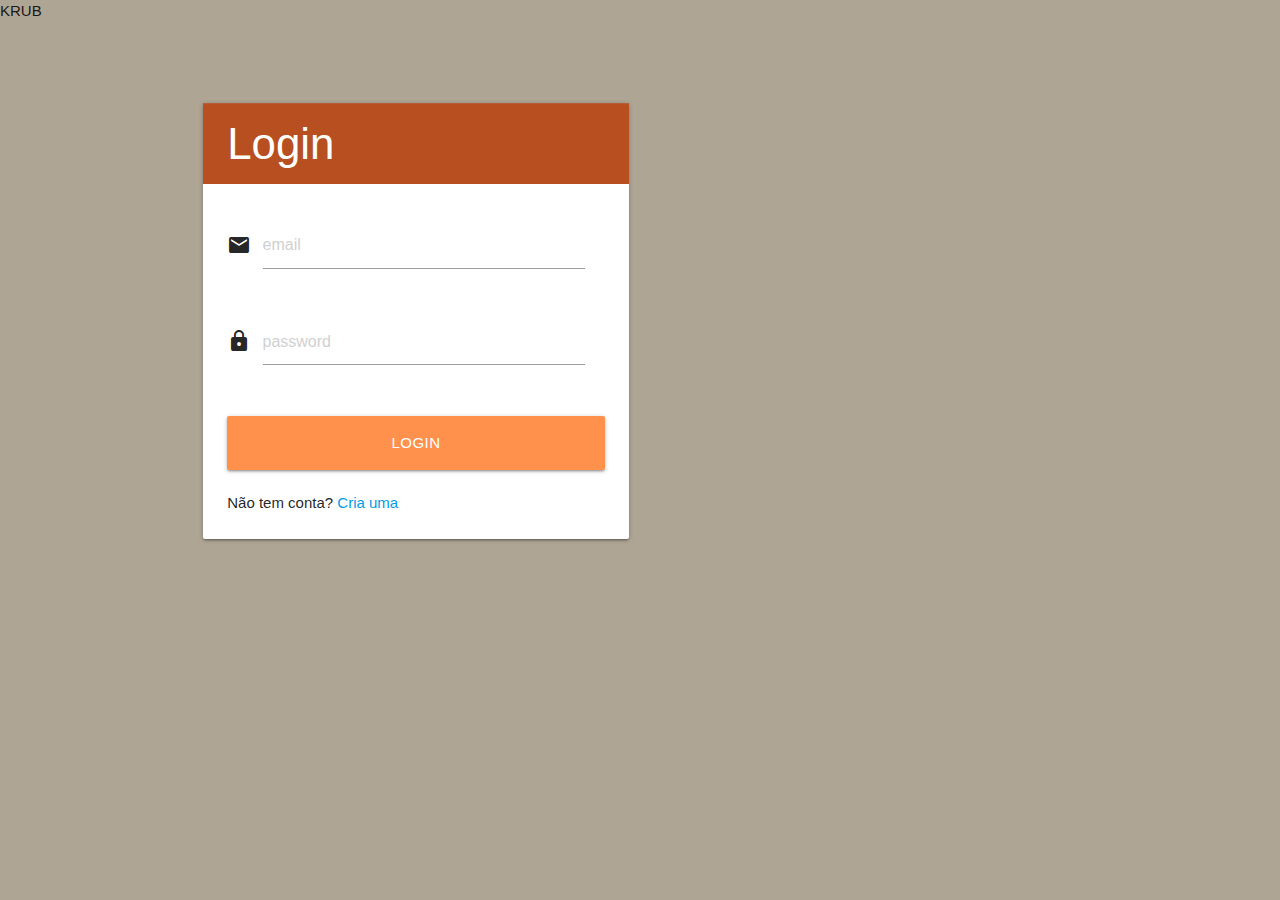
==== index.html @ 177c9086 "subindo o repositorio" ====
<!DOCTYPE html>
<html>

<head>
  <meta charset="utf-8" />
  <meta http-equiv="X-UA-Compatible" content="IE=edge">
  <title>Login</title>
  <meta name="viewport" content="width=device-width, initial-scale=1">
  <link rel="stylesheet" type="text/css" media="screen" href="_css/materialize.css" />
  <link rel="stylesheet" type="text/css" href="_css/estilo.css" />
  <link href="https://fonts.googleapis.com/icon?family=Material+Icons" rel="stylesheet">

</head>

<body class="-AEA594">
  KRUB
  <div class="container ">
    <div class="row ">
      <div class="col s12 m8 l6 ">
        <div class="card " style="margin-top: 80px">
          <div class="card-action 
        white-text" style="background-color: #B74F20;">
            <h3 style="margin: auto;">Login</h3>
          </div>

          <div class="card-content">

            <form action="exibir_contas.html">
              <div class="input-field">
                <div class="row">
                  <div class="col m2" id="inline-icon">
                    <i class="material-icons hide-on-small-only">email</i>
                  </div>
                  <div class="col s12 m10" id="line-log">
                    <input id="email" type="email" class="validate " placeholder="email" required><br><br>
                  </div>
                </div>

                <div class="row">
                  <div class="col m2" id="inline-icon">
                    <i class="material-icons hide-on-small-only">lock</i>
                  </div>
                  <div class="col s12 m10" id="line-log">
                    <input id="pass" type="password" class="validate" placeholder="password" required><br><br>
                  </div>
                </div>
              </div>
              <button type="submit" class="waves-effect waves-light btn-large" id="tam-btn">Login</button><br><br>
            </form>

            
            <span>Não tem conta? </span><a href="cria_conta.html">Cria uma</a>
          </div>
        </div>
      </div>
    </div>
  </div>



</body>

</html>
---- _css/estilo.css ----
/* botao de login*/
#tam-btn {
    width: 100%;
    background-color: #FF914C;
}

a:link { 
    text-decoration:none; 
} 
#slide-out{
    border-left-width: 30px
}
/* icones do login */
#inline-icon{
    margin-top: 10px;
    width: auto;
}

/* linha de login*/
#line-log {
    padding-left: 0px;
}

img {
    max-width:200px;
    max-height:150px;
    width: auto;
    height: auto;
}


/*cores da pag*/
.-DBE0E3 {background-color: #DBE0E3;}
.-AEA594 {background-color: #AEA594;}
.-FF914C {background-color: #FF914C;}
.-A0874E {background-color: #A0874E;}
.-B74F20 {background-color: #B74F20;}
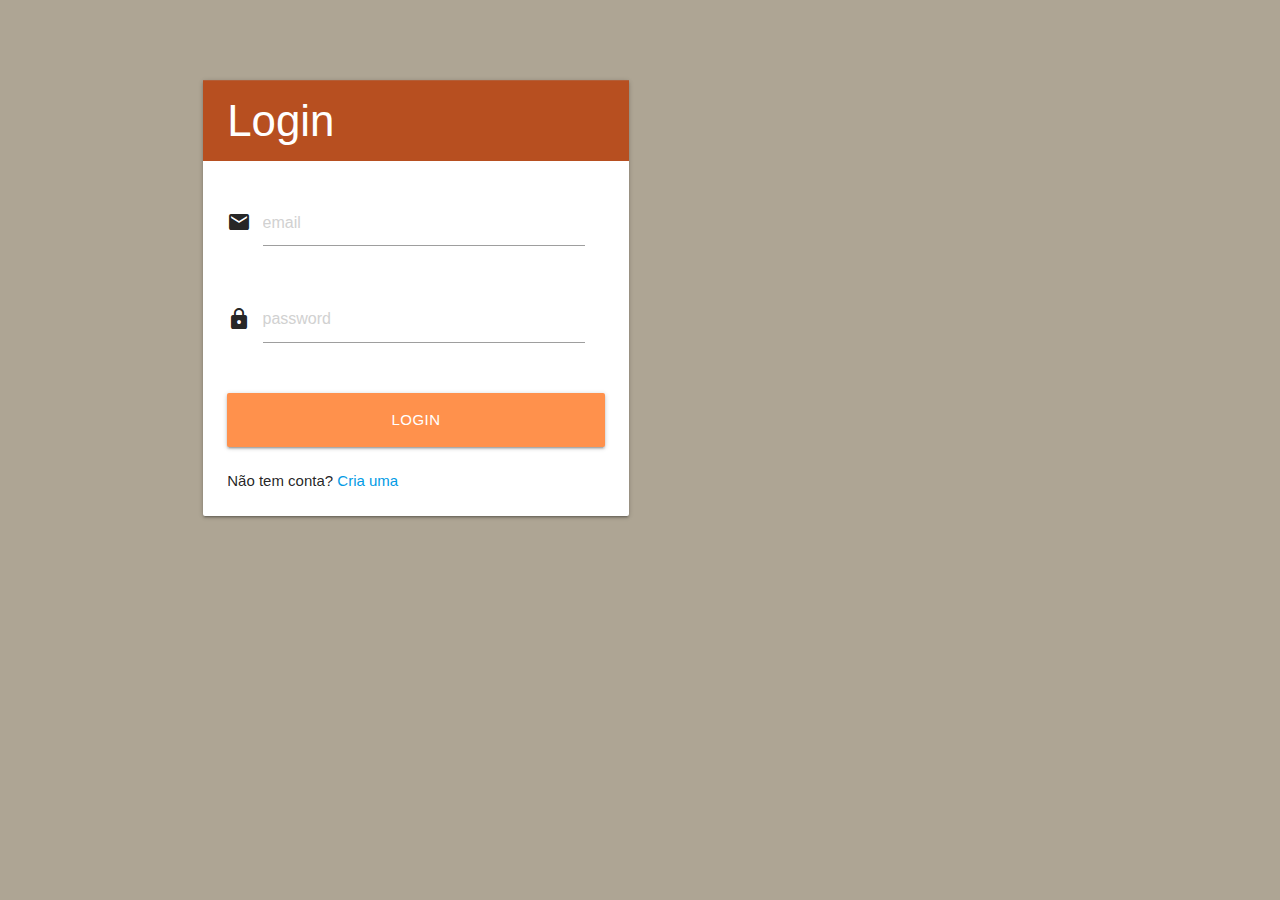
==== commit 72526577: "atualização" ====
--- a/index.html
+++ b/index.html
@@ -13,10 +13,10 @@
 </head>
 
 <body class="-AEA594">
-  KRUB
+ <!--KRUB--> 
   <div class="container ">
     <div class="row ">
-      <div class="col s12 m8 l6 ">
+      <div class="col s12 m8 l6 ofssert - m4">
         <div class="card " style="margin-top: 80px">
           <div class="card-action 
         white-text" style="background-color: #B74F20;">
--- a/_css/estilo.css
+++ b/_css/estilo.css
@@ -2,6 +2,15 @@
 #tam-btn {
     width: 100%;
     background-color: #FF914C;
+}
+
+/* botao de cadastro*/
+#tam-btn2 {
+    width: 46%;
+	margin-left: 12px;
+	margin-right: 2px;
+    background-color: #FF914C;
+	
 }
 
 a:link { 
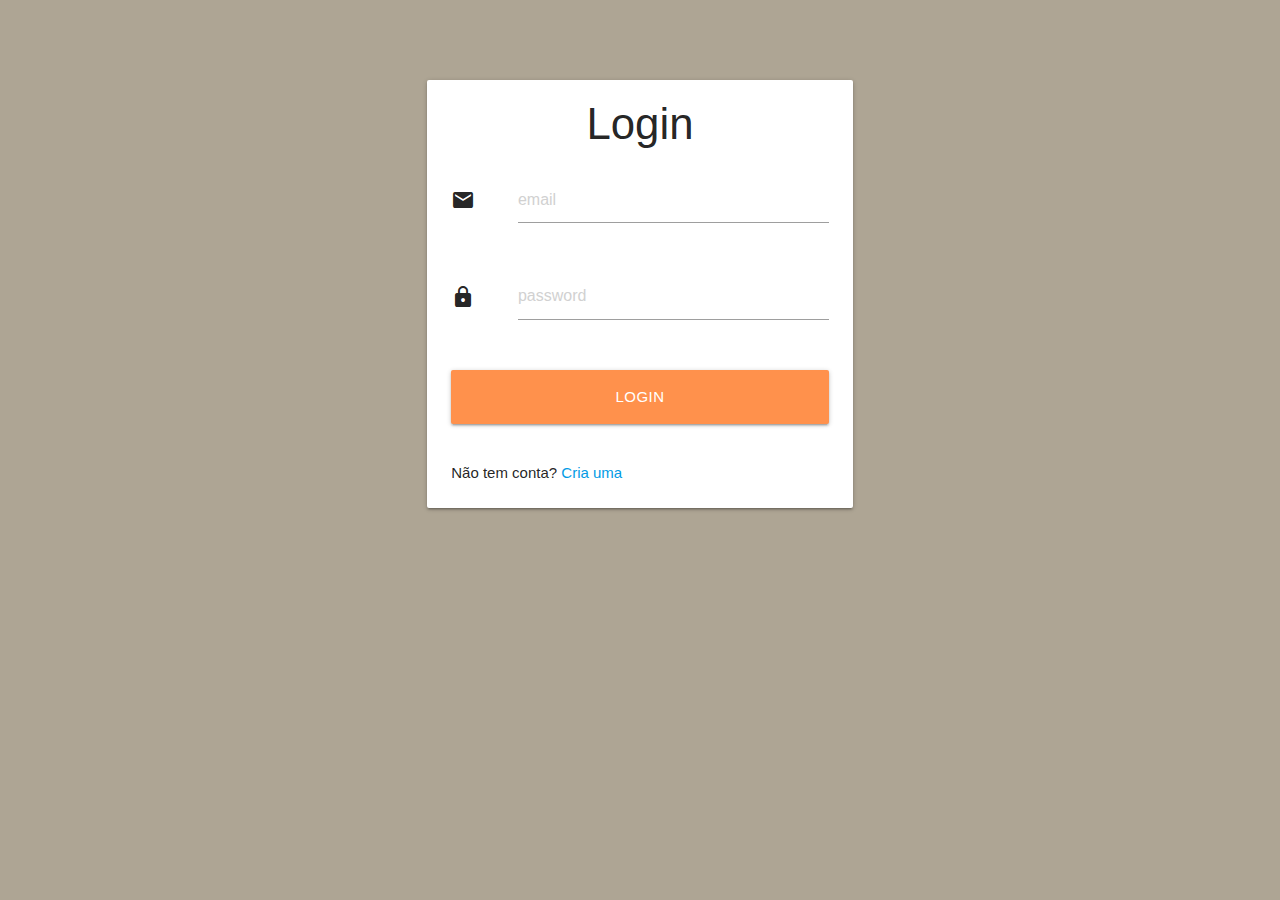
==== commit 62d91fad: "atualizado" ====
--- a/index.html
+++ b/index.html
@@ -13,42 +13,41 @@
 </head>
 
 <body class="-AEA594">
- <!--KRUB--> 
+  <!--KRUB-->
   <div class="container ">
     <div class="row ">
-      <div class="col s12 m8 l6 ofssert - m4">
+      <div class="col s12 m8 l6 offset-m2 offset-l3">
         <div class="card " style="margin-top: 80px">
-          <div class="card-action 
-        white-text" style="background-color: #B74F20;">
-            <h3 style="margin: auto;">Login</h3>
-          </div>
+
+          <h3 class="titulo">Login</h3>
+
 
           <div class="card-content">
 
-            <form action="exibir_contas.html">
+            <form action="exibir_contas.html" method="POST">
               <div class="input-field">
                 <div class="row">
-                  <div class="col m2" id="inline-icon">
-                    <i class="material-icons hide-on-small-only">email</i>
+                  <div class="col m2 hide-on-small-only" id="">
+                    <i class="inline-icon material-icons ">email</i>
                   </div>
-                  <div class="col s12 m10" id="line-log">
-                    <input id="email" type="email" class="validate " placeholder="email" required><br><br>
+                  <div class="col s12 m10" id="">
+                    <input id="email" type="email" class="line-log validate fixe" placeholder="email" required><br><br>
                   </div>
                 </div>
 
                 <div class="row">
-                  <div class="col m2" id="inline-icon">
-                    <i class="material-icons hide-on-small-only">lock</i>
+                  <div class="col m2 hide-on-small-only" id="inline-icon">
+                    <i class="inline-icon material-icons ">lock</i>
                   </div>
                   <div class="col s12 m10" id="line-log">
-                    <input id="pass" type="password" class="validate" placeholder="password" required><br><br>
+                    <input id="pass" type="password" class="line-log validate" placeholder="password" required><br><br>
                   </div>
                 </div>
+                <button type="submit" class="tam-btn waves-effect waves-light btn-large">Login</button><br><br>
               </div>
-              <button type="submit" class="waves-effect waves-light btn-large" id="tam-btn">Login</button><br><br>
             </form>
 
-            
+
             <span>Não tem conta? </span><a href="cria_conta.html">Cria uma</a>
           </div>
         </div>
@@ -56,7 +55,7 @@
     </div>
   </div>
 
-
+  <script type="text/javascript" src="js/materialize.min.js"></script>
 
 </body>
 
--- a/_css/estilo.css
+++ b/_css/estilo.css
@@ -1,18 +1,14 @@
 /* botao de login*/
-#tam-btn {
+.tam-btn {
     width: 100%;
     background-color: #FF914C;
 }
-
-/* botao de cadastro*/
-#tam-btn2 {
-    width: 46%;
-	margin-left: 12px;
-	margin-right: 2px;
-    background-color: #FF914C;
-	
+/* centralizando texto de cabeçalho*/
+.titulo{
+    text-align: center;
+    padding-top: 20px; 
+    margin-bottom: -10px;
 }
-
 a:link { 
     text-decoration:none; 
 } 
@@ -20,14 +16,18 @@
     border-left-width: 30px
 }
 /* icones do login */
-#inline-icon{
-    margin-top: 10px;
+.inline-icon{
+    margin-top: 11px;
     width: auto;
+    
 }
 
+
+
 /* linha de login*/
-#line-log {
-    padding-left: 0px;
+.line-log {
+    padding-right: 0px;
+    
 }
 
 img {
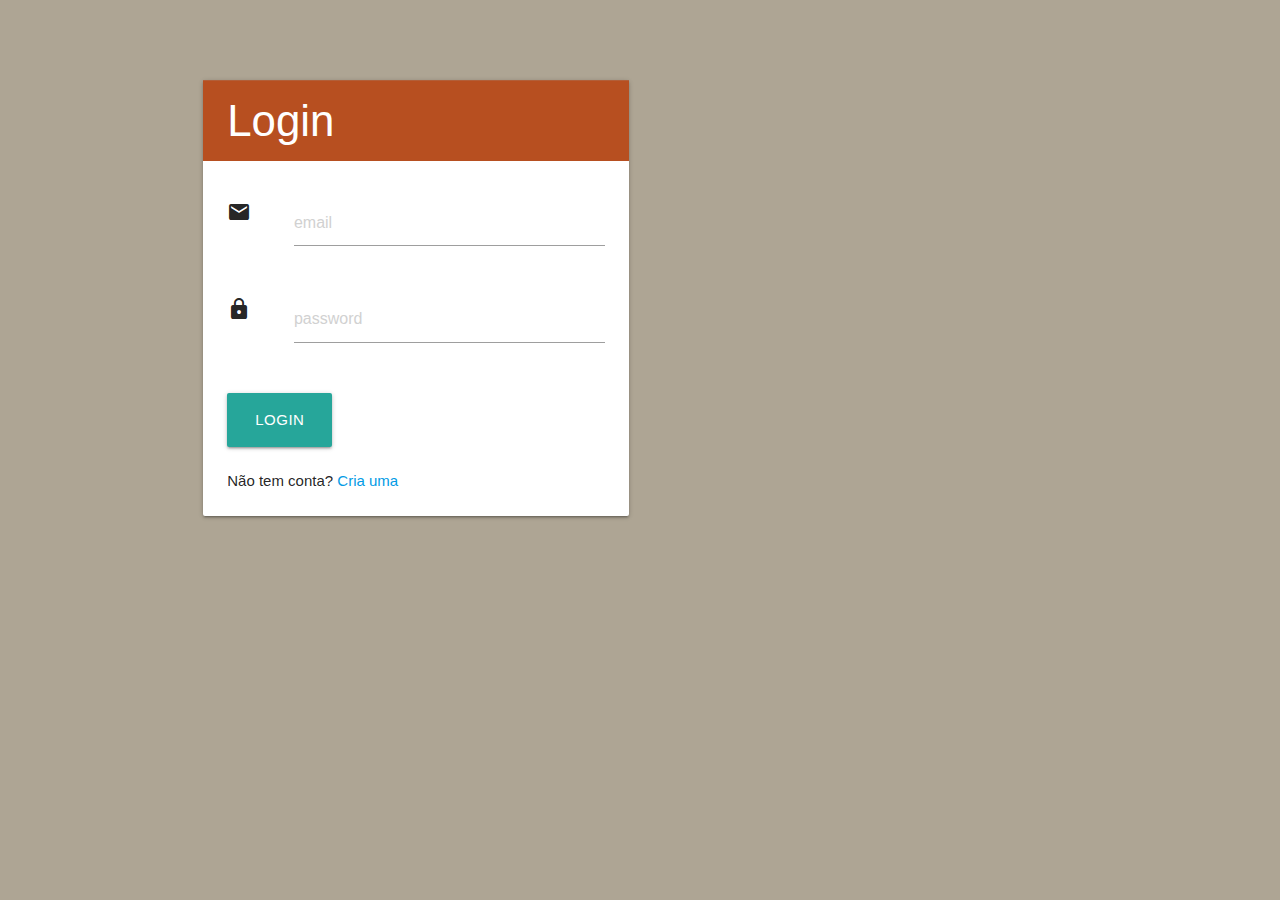
==== commit 93934073: "Add files via upload" ====
--- a/index.html
+++ b/index.html
@@ -13,41 +13,42 @@
 </head>
 
 <body class="-AEA594">
-  <!--KRUB-->
+ <!--KRUB--> 
   <div class="container ">
     <div class="row ">
-      <div class="col s12 m8 l6 offset-m2 offset-l3">
+      <div class="col s12 m8 l6 ofssert - m4">
         <div class="card " style="margin-top: 80px">
-
-          <h3 class="titulo">Login</h3>
-
+          <div class="card-action 
+        white-text" style="background-color: #B74F20;">
+            <h3 style="margin: auto;">Login</h3>
+          </div>
 
           <div class="card-content">
 
-            <form action="exibir_contas.html" method="POST">
+            <form action="exibir_contas.html">
               <div class="input-field">
                 <div class="row">
-                  <div class="col m2 hide-on-small-only" id="">
-                    <i class="inline-icon material-icons ">email</i>
+                  <div class="col m2" id="inline-icon">
+                    <i class="material-icons hide-on-small-only">email</i>
                   </div>
-                  <div class="col s12 m10" id="">
-                    <input id="email" type="email" class="line-log validate fixe" placeholder="email" required><br><br>
+                  <div class="col s12 m10" id="line-log">
+                    <input id="email" type="email" class="validate " placeholder="email" required><br><br>
                   </div>
                 </div>
 
                 <div class="row">
-                  <div class="col m2 hide-on-small-only" id="inline-icon">
-                    <i class="inline-icon material-icons ">lock</i>
+                  <div class="col m2" id="inline-icon">
+                    <i class="material-icons hide-on-small-only">lock</i>
                   </div>
                   <div class="col s12 m10" id="line-log">
-                    <input id="pass" type="password" class="line-log validate" placeholder="password" required><br><br>
+                    <input id="pass" type="password" class="validate" placeholder="password" required><br><br>
                   </div>
                 </div>
-                <button type="submit" class="tam-btn waves-effect waves-light btn-large">Login</button><br><br>
               </div>
+              <button type="submit" class="waves-effect waves-light btn-large" id="tam-btn">Login</button><br><br>
             </form>
 
-
+            
             <span>Não tem conta? </span><a href="cria_conta.html">Cria uma</a>
           </div>
         </div>
@@ -55,7 +56,7 @@
     </div>
   </div>
 
-  <script type="text/javascript" src="js/materialize.min.js"></script>
+
 
 </body>
 
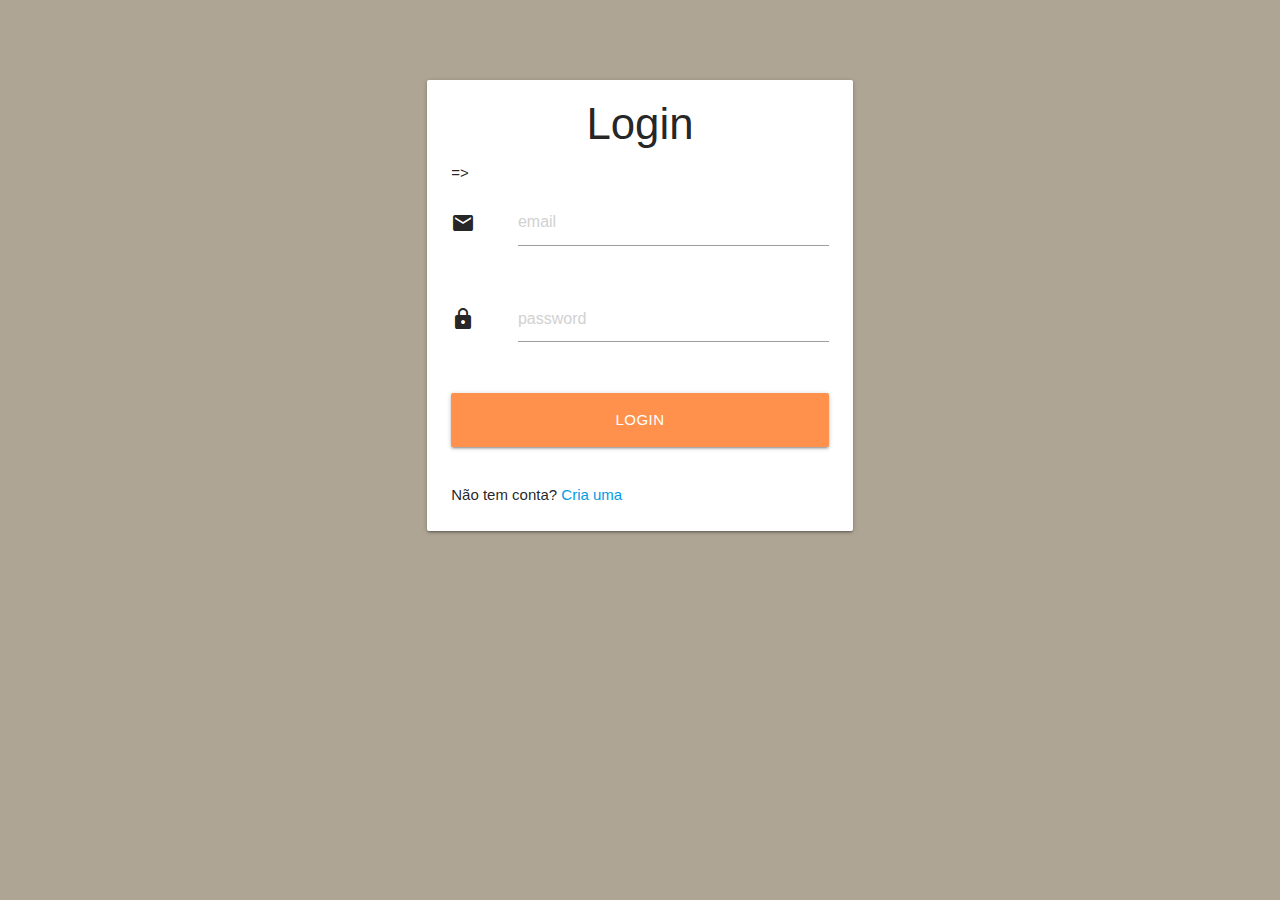
==== commit 9abb21c5: "atualizado" ====
--- a/index.html
+++ b/index.html
@@ -13,42 +13,41 @@
 </head>
 
 <body class="-AEA594">
- <!--KRUB--> 
+  <!--KRUB-->
   <div class="container ">
     <div class="row ">
-      <div class="col s12 m8 l6 ofssert - m4">
+      <div class="col s12 m8 l6 offset-m2 offset-l3">
         <div class="card " style="margin-top: 80px">
-          <div class="card-action 
-        white-text" style="background-color: #B74F20;">
-            <h3 style="margin: auto;">Login</h3>
-          </div>
 
-          <div class="card-content">
+          <h3 class="titulo">Login</h3>
 
-            <form action="exibir_contas.html">
+
+          <div class="card-content"> =>
+
+            <form action="exibir_contas.html" method="POST">
               <div class="input-field">
                 <div class="row">
-                  <div class="col m2" id="inline-icon">
-                    <i class="material-icons hide-on-small-only">email</i>
+                  <div class="col m2 hide-on-small-only" id="">
+                    <i class="inline-icon material-icons ">email</i>
                   </div>
-                  <div class="col s12 m10" id="line-log">
-                    <input id="email" type="email" class="validate " placeholder="email" required><br><br>
+                  <div class="col s12 m10" id="">
+                    <input id="email" type="email" class="line-log validate fixe" placeholder="email" required><br><br>
                   </div>
                 </div>
 
                 <div class="row">
-                  <div class="col m2" id="inline-icon">
-                    <i class="material-icons hide-on-small-only">lock</i>
+                  <div class="col m2 hide-on-small-only" id="inline-icon">
+                    <i class="inline-icon material-icons ">lock</i>
                   </div>
                   <div class="col s12 m10" id="line-log">
-                    <input id="pass" type="password" class="validate" placeholder="password" required><br><br>
+                    <input id="pass" type="password" class="line-log validate" placeholder="password" required><br><br>
                   </div>
                 </div>
+                <button id="login" type="submit" class="tam-btn waves-effect waves-light btn-large">Login</button><br><br>
               </div>
-              <button type="submit" class="waves-effect waves-light btn-large" id="tam-btn">Login</button><br><br>
             </form>
 
-            
+
             <span>Não tem conta? </span><a href="cria_conta.html">Cria uma</a>
           </div>
         </div>
@@ -56,8 +55,8 @@
     </div>
   </div>
 
-
-
+  <script type="text/javascript" src="js/materialize.min.js"></script>
+  <script type="text/javascript" src="js/login.js"></script>
 </body>
 
 </html>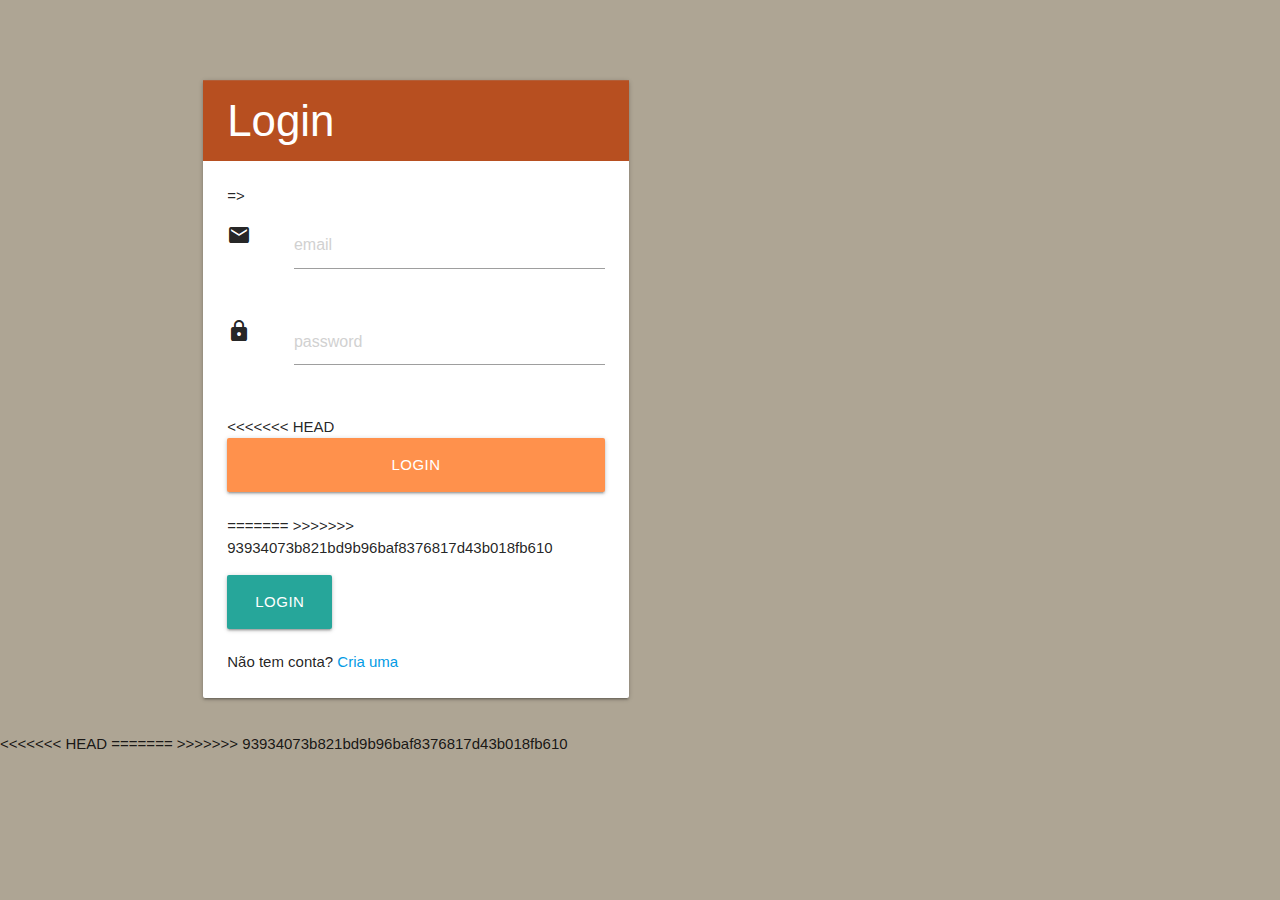
==== commit 7db7f299: "atualizado" ====
--- a/index.html
+++ b/index.html
@@ -13,41 +13,46 @@
 </head>
 
 <body class="-AEA594">
-  <!--KRUB-->
+ <!--KRUB--> 
   <div class="container ">
     <div class="row ">
-      <div class="col s12 m8 l6 offset-m2 offset-l3">
+      <div class="col s12 m8 l6 ofssert - m4">
         <div class="card " style="margin-top: 80px">
-
-          <h3 class="titulo">Login</h3>
-
+          <div class="card-action 
+        white-text" style="background-color: #B74F20;">
+            <h3 style="margin: auto;">Login</h3>
+          </div>
 
           <div class="card-content"> =>
 
-            <form action="exibir_contas.html" method="POST">
+            <form action="exibir_contas.html">
               <div class="input-field">
                 <div class="row">
-                  <div class="col m2 hide-on-small-only" id="">
-                    <i class="inline-icon material-icons ">email</i>
+                  <div class="col m2" id="inline-icon">
+                    <i class="material-icons hide-on-small-only">email</i>
                   </div>
-                  <div class="col s12 m10" id="">
-                    <input id="email" type="email" class="line-log validate fixe" placeholder="email" required><br><br>
+                  <div class="col s12 m10" id="line-log">
+                    <input id="email" type="email" class="validate " placeholder="email" required><br><br>
                   </div>
                 </div>
 
                 <div class="row">
-                  <div class="col m2 hide-on-small-only" id="inline-icon">
-                    <i class="inline-icon material-icons ">lock</i>
+                  <div class="col m2" id="inline-icon">
+                    <i class="material-icons hide-on-small-only">lock</i>
                   </div>
                   <div class="col s12 m10" id="line-log">
-                    <input id="pass" type="password" class="line-log validate" placeholder="password" required><br><br>
+                    <input id="pass" type="password" class="validate" placeholder="password" required><br><br>
                   </div>
                 </div>
+<<<<<<< HEAD
                 <button id="login" type="submit" class="tam-btn waves-effect waves-light btn-large">Login</button><br><br>
+=======
+>>>>>>> 93934073b821bd9b96baf8376817d43b018fb610
               </div>
+              <button type="submit" class="waves-effect waves-light btn-large" id="tam-btn">Login</button><br><br>
             </form>
 
-
+            
             <span>Não tem conta? </span><a href="cria_conta.html">Cria uma</a>
           </div>
         </div>
@@ -55,8 +60,13 @@
     </div>
   </div>
 
+<<<<<<< HEAD
   <script type="text/javascript" src="js/materialize.min.js"></script>
   <script type="text/javascript" src="js/login.js"></script>
+=======
+
+
+>>>>>>> 93934073b821bd9b96baf8376817d43b018fb610
 </body>
 
 </html>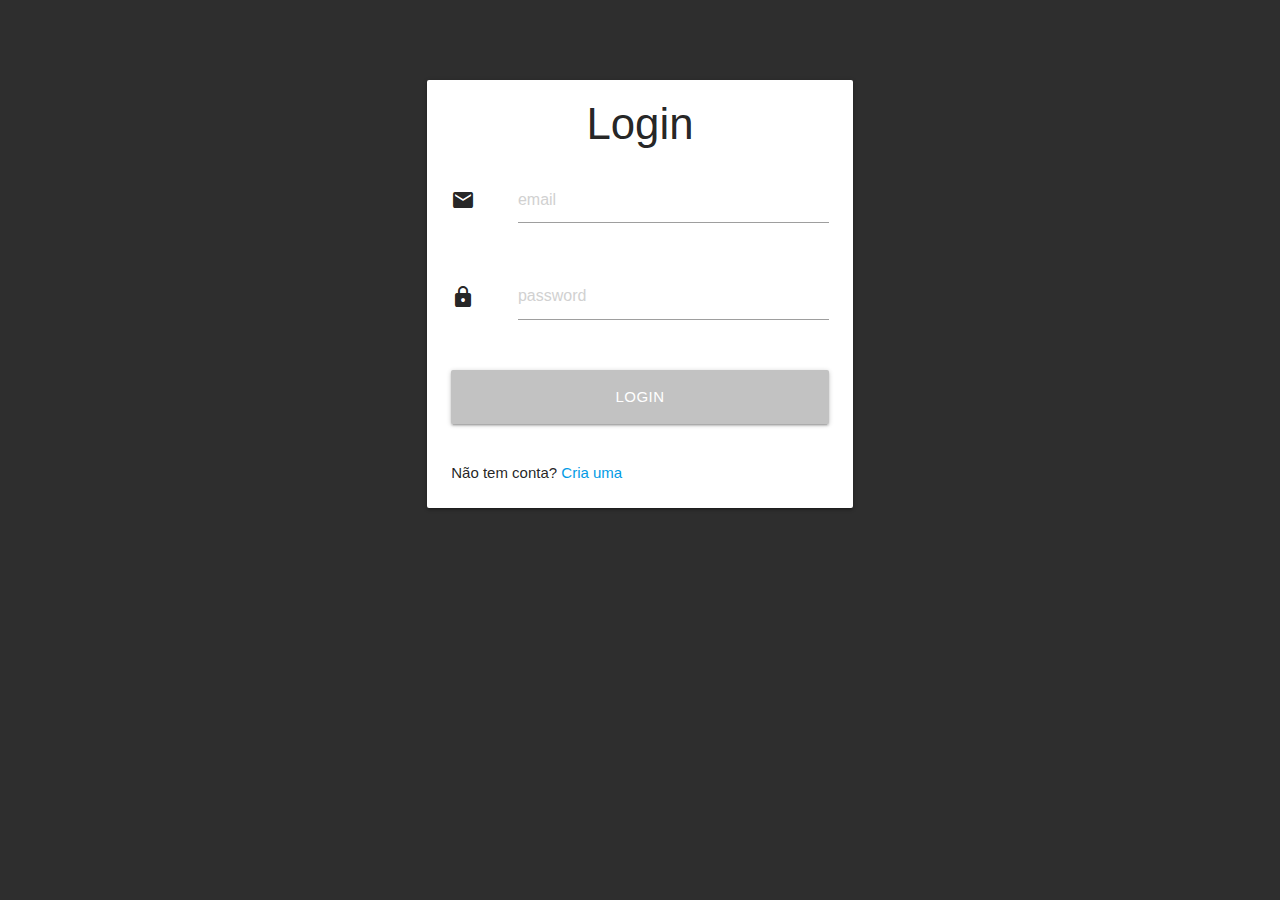
==== commit 3bec01e0: "atualizado" ====
--- a/index.html
+++ b/index.html
@@ -12,47 +12,42 @@
 
 </head>
 
-<body class="-AEA594">
- <!--KRUB--> 
+<body class="cor1">
+  <!--KRUB-->
   <div class="container ">
     <div class="row ">
-      <div class="col s12 m8 l6 ofssert - m4">
+      <div class="col s12 m8 l6 offset-m2 offset-l3">
         <div class="card " style="margin-top: 80px">
-          <div class="card-action 
-        white-text" style="background-color: #B74F20;">
-            <h3 style="margin: auto;">Login</h3>
-          </div>
 
-          <div class="card-content"> =>
+          <h3 class="titulo">Login</h3>
 
-            <form action="exibir_contas.html">
+
+          <div class="card-content"> 
+
+            <form action="exibir_contas.html" method="POST">
               <div class="input-field">
                 <div class="row">
-                  <div class="col m2" id="inline-icon">
-                    <i class="material-icons hide-on-small-only">email</i>
+                  <div class="col m2 hide-on-small-only" id="">
+                    <i class="inline-icon material-icons ">email</i>
                   </div>
-                  <div class="col s12 m10" id="line-log">
-                    <input id="email" type="email" class="validate " placeholder="email" required><br><br>
+                  <div class="col s12 m10" id="">
+                    <input id="email" type="email" class="line-log validate fixe" placeholder="email" required><br><br>
                   </div>
                 </div>
 
                 <div class="row">
-                  <div class="col m2" id="inline-icon">
-                    <i class="material-icons hide-on-small-only">lock</i>
+                  <div class="col m2 hide-on-small-only" id="inline-icon">
+                    <i class="inline-icon material-icons ">lock</i>
                   </div>
                   <div class="col s12 m10" id="line-log">
-                    <input id="pass" type="password" class="validate" placeholder="password" required><br><br>
+                    <input id="pass" type="password" class="line-log validate" placeholder="password" required><br><br>
                   </div>
                 </div>
-<<<<<<< HEAD
-                <button id="login" type="submit" class="tam-btn waves-effect waves-light btn-large">Login</button><br><br>
-=======
->>>>>>> 93934073b821bd9b96baf8376817d43b018fb610
+                <button id="login" type="submit" class=" C2C2C2 tam-btn waves-effect waves-light btn-large">Login</button><br><br>
               </div>
-              <button type="submit" class="waves-effect waves-light btn-large" id="tam-btn">Login</button><br><br>
             </form>
 
-            
+
             <span>Não tem conta? </span><a href="cria_conta.html">Cria uma</a>
           </div>
         </div>
@@ -60,13 +55,8 @@
     </div>
   </div>
 
-<<<<<<< HEAD
   <script type="text/javascript" src="js/materialize.min.js"></script>
   <script type="text/javascript" src="js/login.js"></script>
-=======
-
-
->>>>>>> 93934073b821bd9b96baf8376817d43b018fb610
 </body>
 
 </html>--- a/_css/estilo.css
+++ b/_css/estilo.css
@@ -37,10 +37,13 @@
     height: auto;
 }
 
+  
+
 
 /*cores da pag*/
-.-DBE0E3 {background-color: #DBE0E3;}
-.-AEA594 {background-color: #AEA594;}
-.-FF914C {background-color: #FF914C;}
-.-A0874E {background-color: #A0874E;}
-.-B74F20 {background-color: #B74F20;}+
+.cor1 {background-color: #2E2E2E !important}
+.cor2 {background-color: #808080 !important}
+.C2C2C2 {background-color: #C2C2C2 !important}
+.DDDDDD {background-color: #DDDDDD !important}
+.FEFEFE {background-color: #FEFEFE !important}